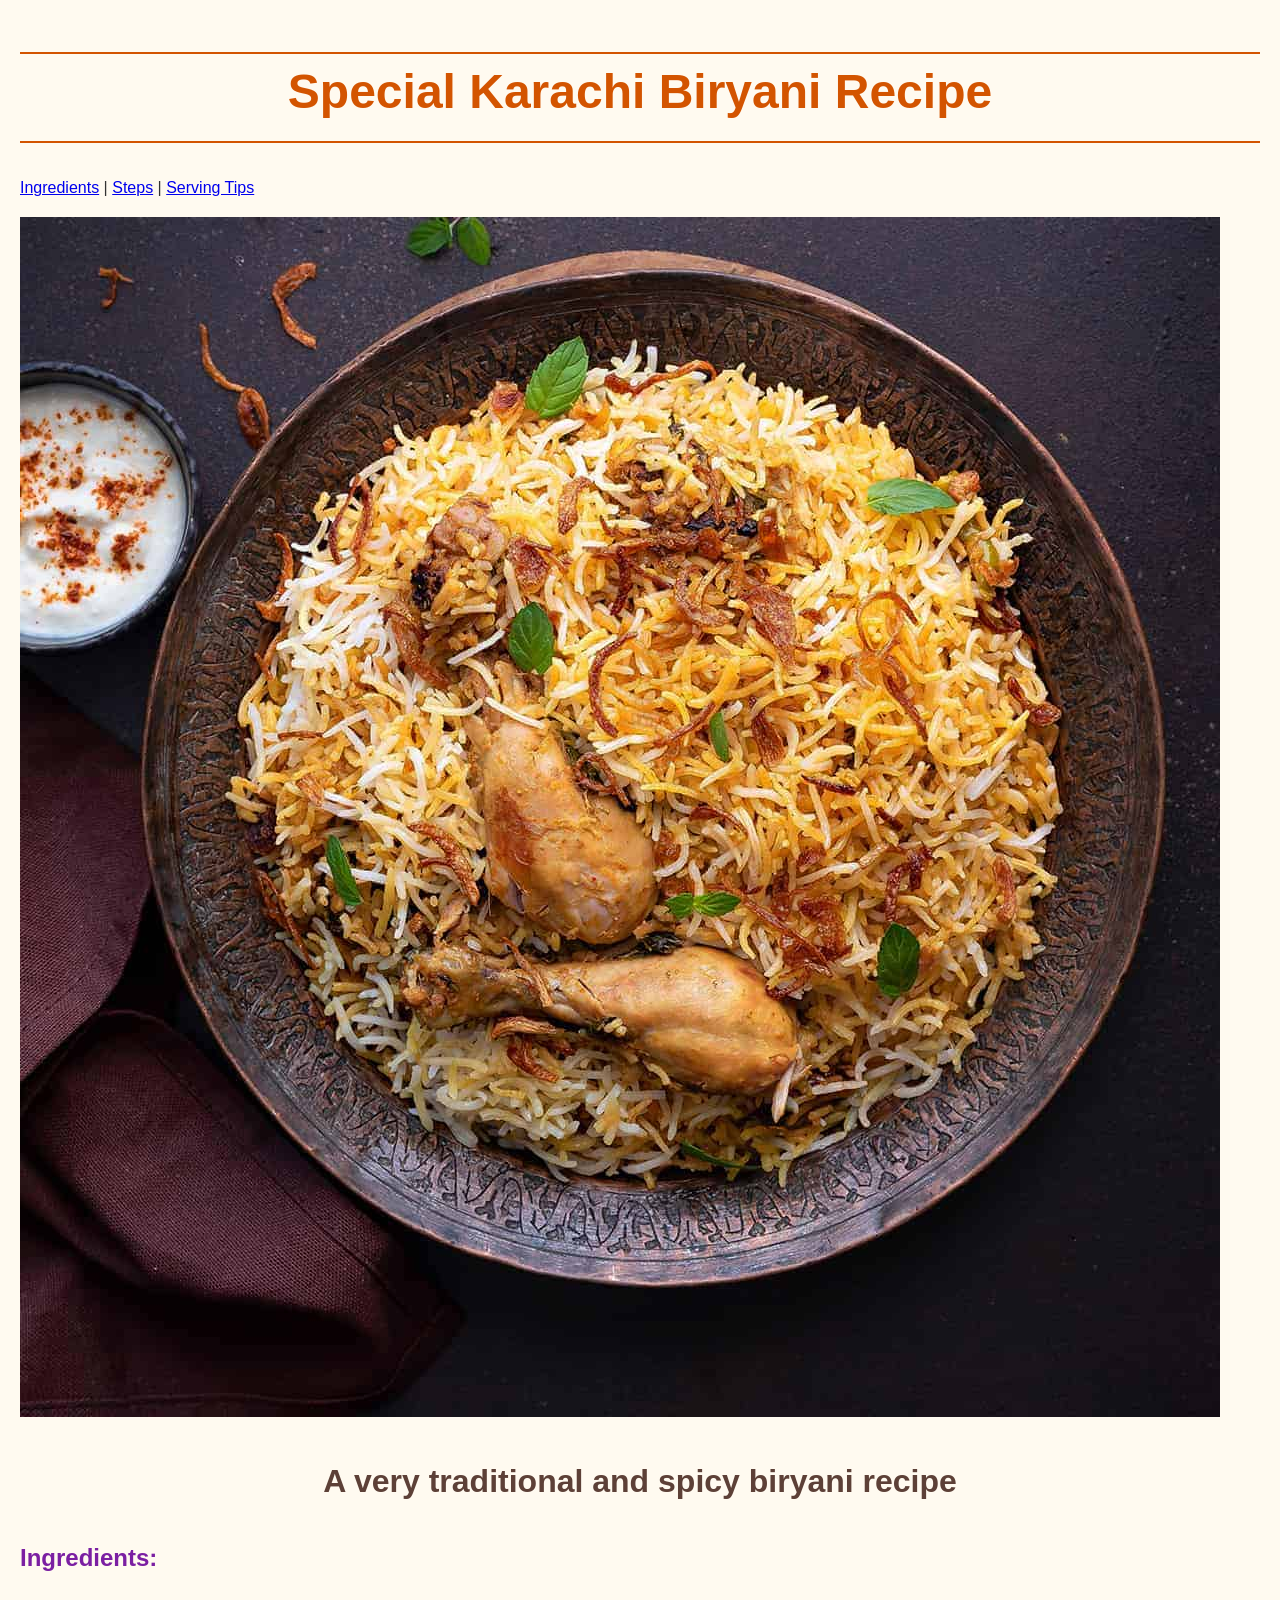
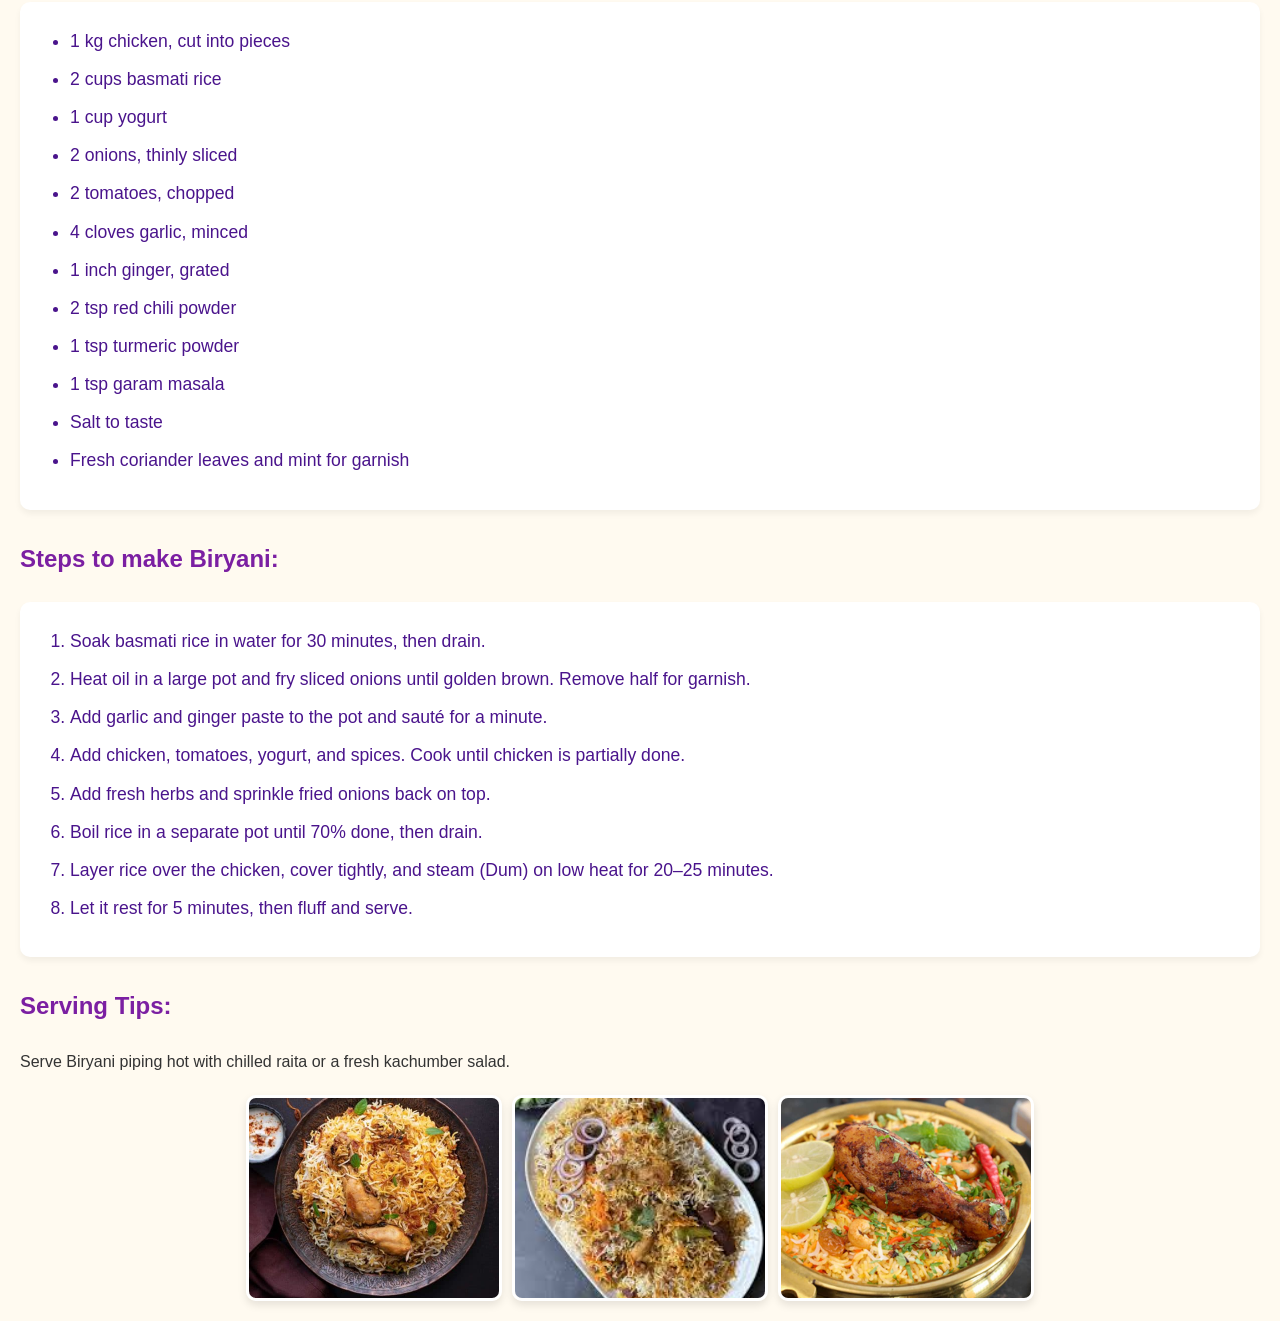
==== index.html @ 7d1d7c85 "without_wave" ====
<!DOCTYPE html>
<html lang="en-US">
<head>
    <title>Special Karachi Biryani Recipe</title>
    <link rel="icon" href="image/smily.jpg" type="image/x-icon">
    <link rel="stylesheet" href="style/style.css">
</head>
<body>
    <h1>Special Karachi Biryani Recipe</h1>
    <p><a href="#ingredients">Ingredients</a> | <a href="#steps">Steps</a> | <a href="#tips">Serving Tips</a></p>   
    <img class="main-img" src="image/Biryani.jpg" alt="Delicious Karachi Biryani"  />
    <p class="subtitle">A very traditional and spicy biryani recipe</p>
    <p id="ingredients" class="section-title">Ingredients:</p>
    <ul>
        <li>1 kg chicken, cut into pieces</li>
        <li>2 cups basmati rice</li>
        <li>1 cup yogurt</li>
        <li>2 onions, thinly sliced</li>
        <li>2 tomatoes, chopped</li>
        <li>4 cloves garlic, minced</li>
        <li>1 inch ginger, grated</li>
        <li>2 tsp red chili powder</li>
        <li>1 tsp turmeric powder</li>
        <li>1 tsp garam masala</li>
        <li>Salt to taste</li>
        <li>Fresh coriander leaves and mint for garnish</li>
    </ul>

    <p id="steps" class="section-title">Steps to make Biryani:</p>
    <ol>
        <li>Soak basmati rice in water for 30 minutes, then drain.</li>
        <li>Heat oil in a large pot and fry sliced onions until golden brown. Remove half for garnish.</li>
        <li>Add garlic and ginger paste to the pot and sauté for a minute.</li>
        <li>Add chicken, tomatoes, yogurt, and spices. Cook until chicken is partially done.</li>
        <li>Add fresh herbs and sprinkle fried onions back on top.</li>
        <li>Boil rice in a separate pot until 70% done, then drain.</li>
        <li>Layer rice over the chicken, cover tightly, and steam (Dum) on low heat for 20–25 minutes.</li>
        <li>Let it rest for 5 minutes, then fluff and serve.</li>
    </ol>

    <p id="tips" class="section-title">Serving Tips:</p>
    <p>Serve Biryani piping hot with chilled raita or a fresh kachumber salad.</p>
    
    <section class="gallery">
        <img src="image/biryani1.jpg" alt="Biryani close up" />
        <img src="image/Biryani2.jpg" alt="Biryani serving" />
        <img src="image/Biryani3.jpg" alt="Biryani top view" />
    </section>
    

</body>
</html>
---- style/style.css ----
body 
    {
    font-family: 'Segoe UI', Tahoma, Geneva, Verdana, sans-serif;
    line-height: 1.6;
    color: #333;
    background-color: #fffaf0; /* Warm white background */
    /* max-width: 800px; */
    margin: 0 auto;
    padding: 20px;
    }
h1 
    {
    color: #d35400; /* Spicy Orange */
    text-align: center;
    font-size: 3em;
    border-top: 2px solid #d35400;
    border-bottom: 2px solid #d35400;
    padding-bottom: 10px;
    }

.subtitle 
    {
    font-size: 2em;
    font-weight: bold;
    text-align: center;
    color: #5d4037;
    }
    /* Lists */
ul, ol 
    {
    font-size: 1.1em;
    color: #4a148c; /* Deep Purple */
    background: #ffffff;
    padding: 25px 50px;
    border-radius: 10px;
    box-shadow: 0 4px 6px rgba(0,0,0,0.05);
    }
li {
    margin-bottom: 10px;
    }
    .gallery 
{
    display: flex;
    gap: 10px;
    justify-content: center;
    flex-wrap: wrap;
    margin-top: 20px;
   }

.section-title 
    {
    font-size: 1.5em;
    font-weight: bold;
    color: #7b1fa2; /* Brown/Plum color */
    margin-top: 30px;
    } */

.main-img 
    {
    width: 5%;
    height: auto;
    display: block;
    margin: 0 auto;
    border-radius: 15px;
    margin-bottom: 20px;
    }

.gallery img {
    width: 250px;
    height: 200px;
    object-fit: cover; 
    border-radius: 10px;
    border: 3px solid #fff;
    box-shadow: 0 4px 8px rgba(0,0,0,0.1);
    }
/* .sidebar 
    {
    width: 200px;
    height: 100vh;
    background: gray;
    display: flex;
    flex-direction: column;
    } */
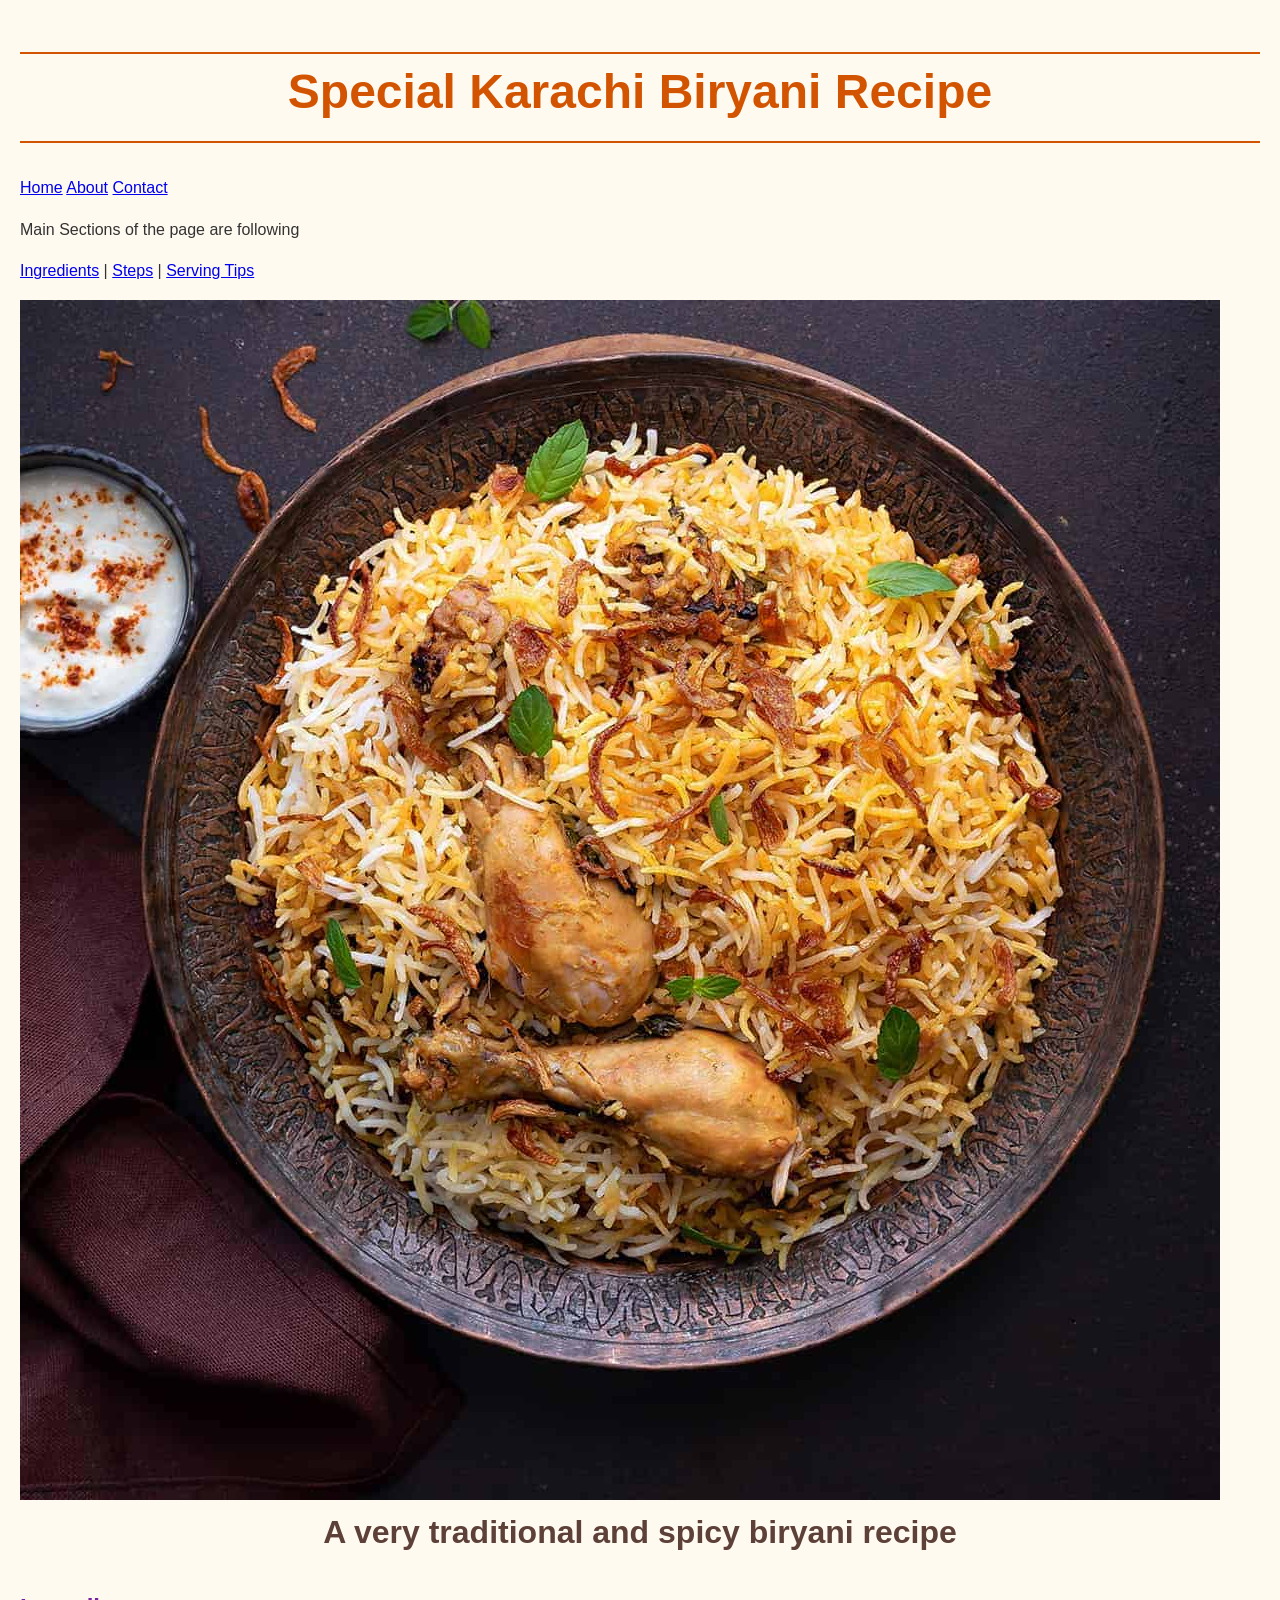
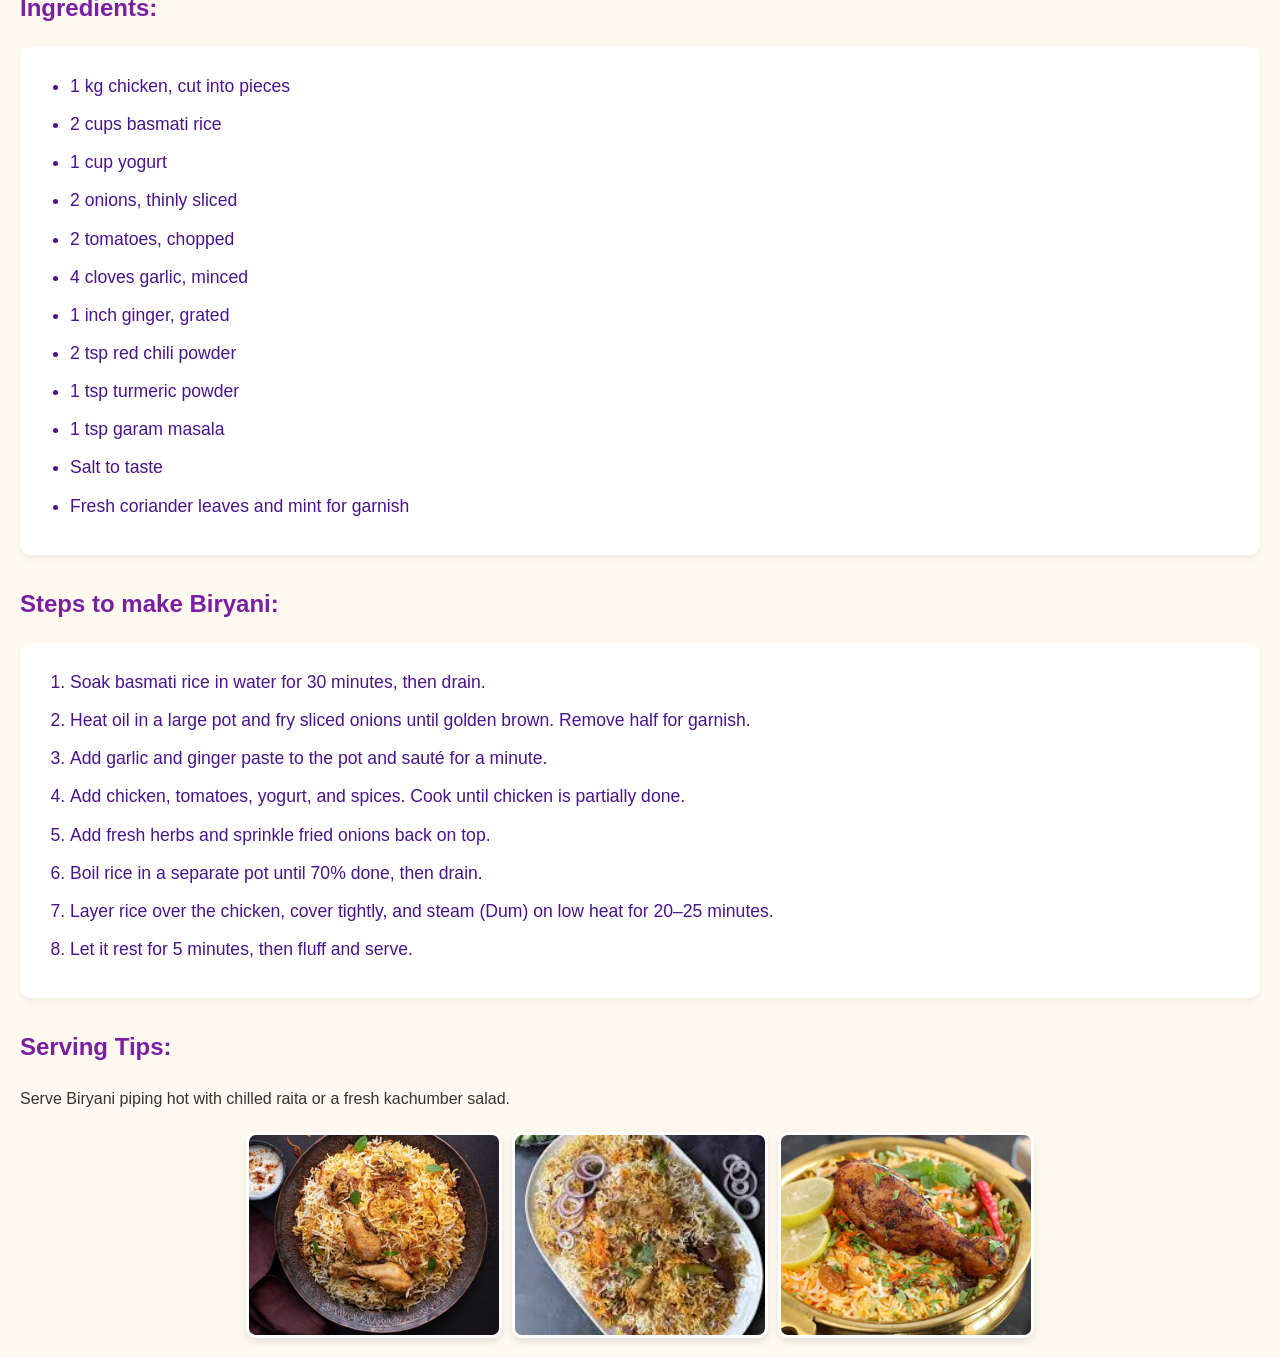
==== commit b9592324: "with-accessibility" ====
--- a/index.html
+++ b/index.html
@@ -1,16 +1,28 @@
 <!DOCTYPE html>
 <html lang="en-US">
 <head>
-    <title>Special Karachi Biryani Recipe</title>
-    <link rel="icon" href="image/smily.jpg" type="image/x-icon">
+    <title>Special Karachi Biryani Recipe alt</title>
+    <link rel="icon" href="image/smily.jpg" type="image/x-icon" alt="favicon of the page" />
     <link rel="stylesheet" href="style/style.css">
 </head>
 <body>
-    <h1>Special Karachi Biryani Recipe</h1>
+    <header>
+        <h1>Special Karachi Biryani Recipe </h1>
+        <nav>
+            <a href="#">Home</a>
+            <a href="#">About</a>
+            <a href="#">Contact</a>
+        </nav>
+    </header>
+
+    <main>
+        <p>Main Sections of the page are following</p>
+    </main>
+    
     <p><a href="#ingredients">Ingredients</a> | <a href="#steps">Steps</a> | <a href="#tips">Serving Tips</a></p>   
     <img class="main-img" src="image/Biryani.jpg" alt="Delicious Karachi Biryani"  />
-    <p class="subtitle">A very traditional and spicy biryani recipe</p>
-    <p id="ingredients" class="section-title">Ingredients:</p>
+    <figcaption class="subtitle">A very traditional and spicy biryani recipe</figcaption>
+    <h2 id="ingredients" class="section-title">Ingredients:</h2>
     <ul>
         <li>1 kg chicken, cut into pieces</li>
         <li>2 cups basmati rice</li>
@@ -26,7 +38,7 @@
         <li>Fresh coriander leaves and mint for garnish</li>
     </ul>
 
-    <p id="steps" class="section-title">Steps to make Biryani:</p>
+    <h2 id="steps" class="section-title">Steps to make Biryani:</h2>
     <ol>
         <li>Soak basmati rice in water for 30 minutes, then drain.</li>
         <li>Heat oil in a large pot and fry sliced onions until golden brown. Remove half for garnish.</li>
@@ -38,7 +50,7 @@
         <li>Let it rest for 5 minutes, then fluff and serve.</li>
     </ol>
 
-    <p id="tips" class="section-title">Serving Tips:</p>
+    <h2 id="tips" class="section-title">Serving Tips:</h2>
     <p>Serve Biryani piping hot with chilled raita or a fresh kachumber salad.</p>
     
     <section class="gallery">
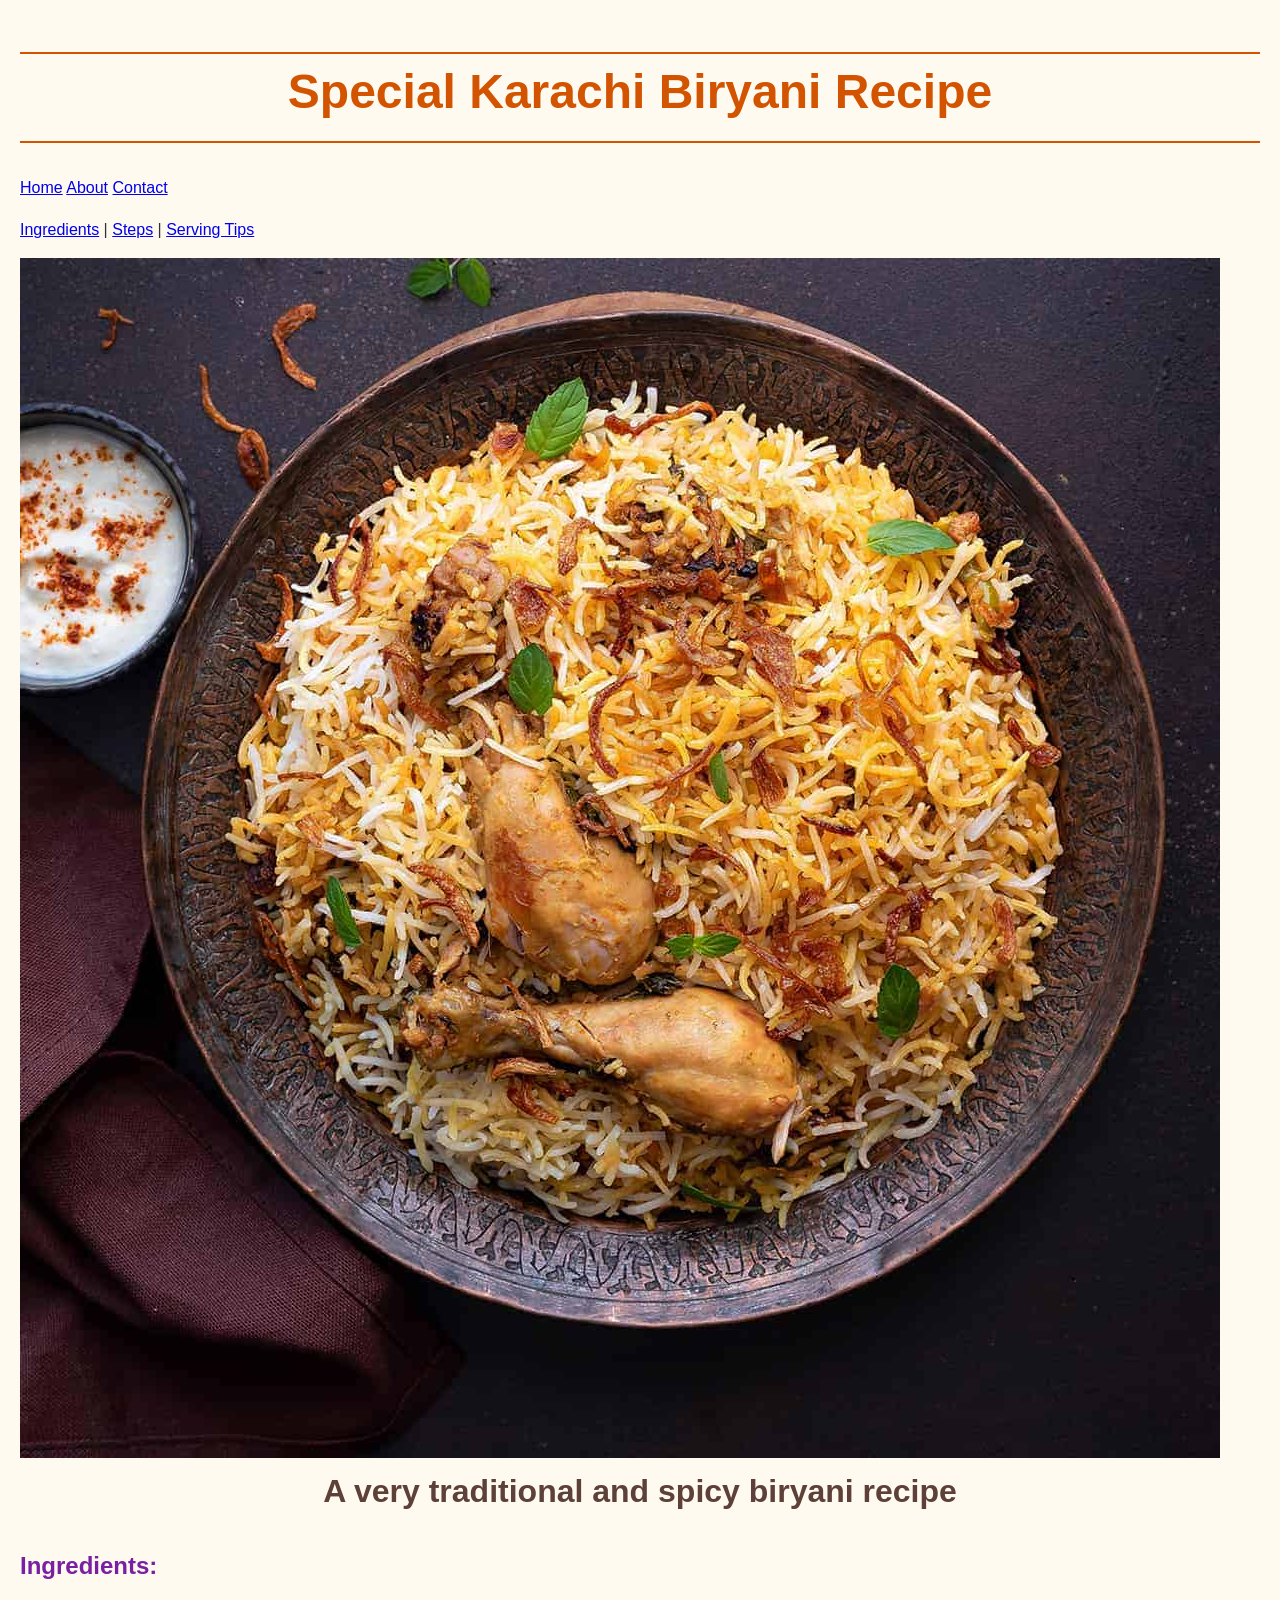
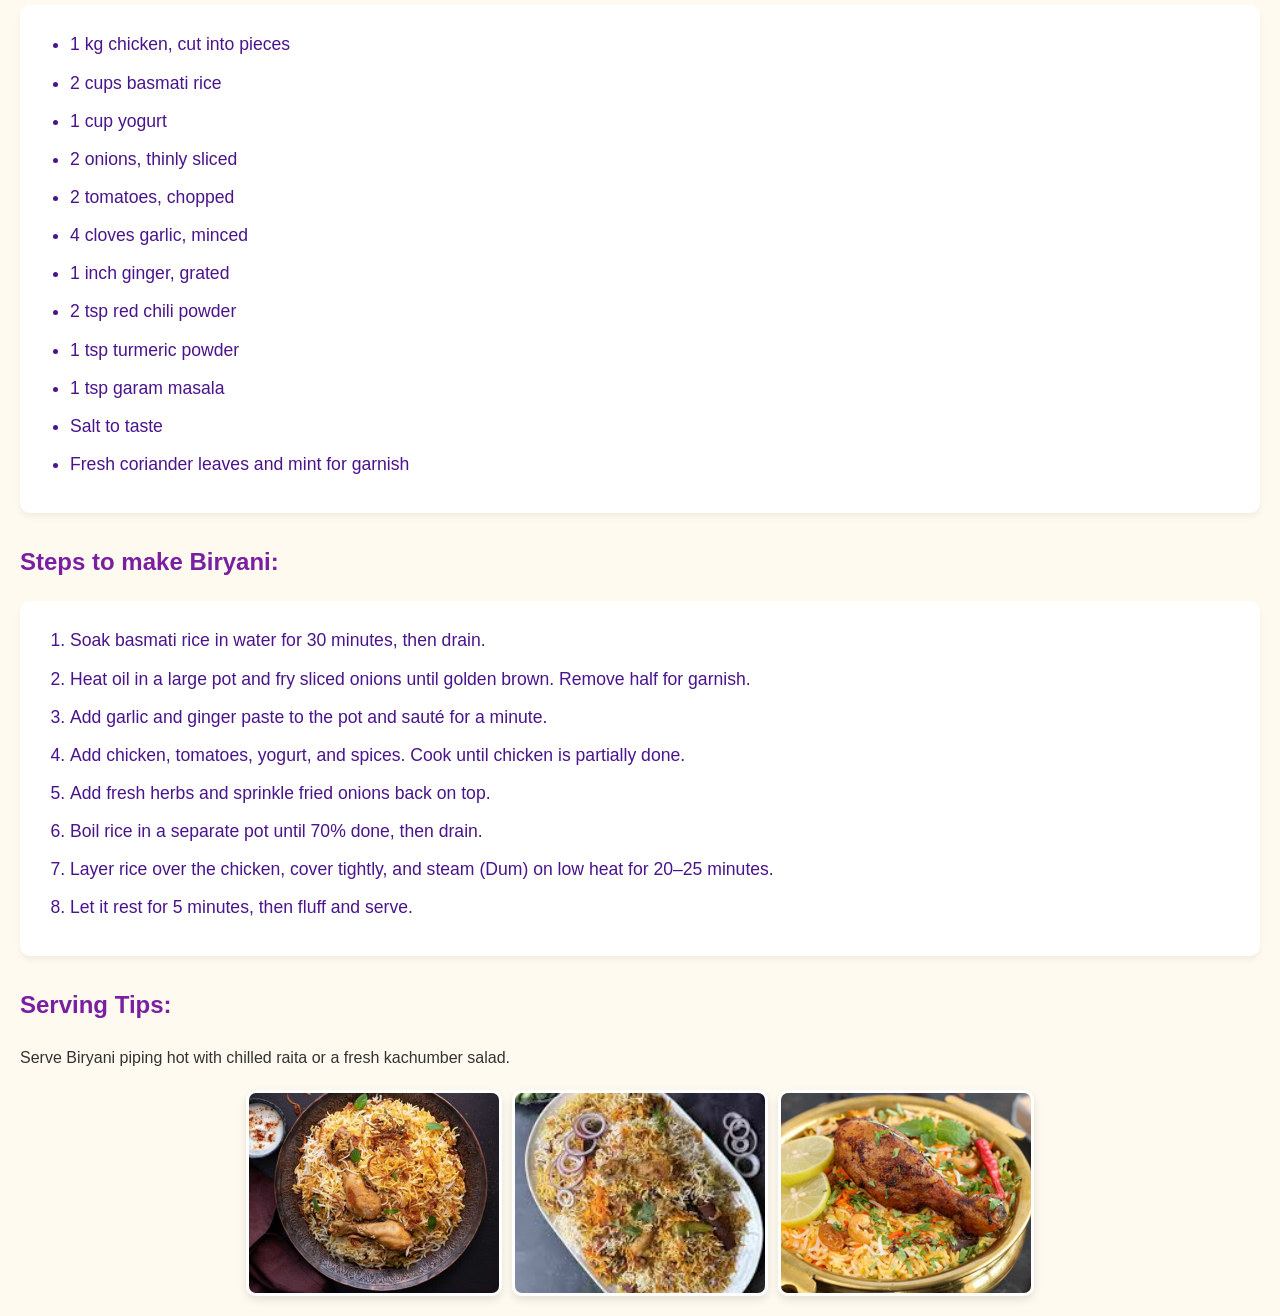
==== commit ba635fc9: "My firstcommit" ====
--- a/index.html
+++ b/index.html
@@ -15,12 +15,12 @@
         </nav>
     </header>
 
-    <main>
+    <!-- <main>
         <p>Main Sections of the page are following</p>
-    </main>
+    </main> -->
     
     <p><a href="#ingredients">Ingredients</a> | <a href="#steps">Steps</a> | <a href="#tips">Serving Tips</a></p>   
-    <img class="main-img" src="image/Biryani.jpg" alt="Delicious Karachi Biryani"  />
+    <img class="main-img" src="image/Biryani.jpg" alt="Delicious Karachi Biryani" />
     <figcaption class="subtitle">A very traditional and spicy biryani recipe</figcaption>
     <h2 id="ingredients" class="section-title">Ingredients:</h2>
     <ul>
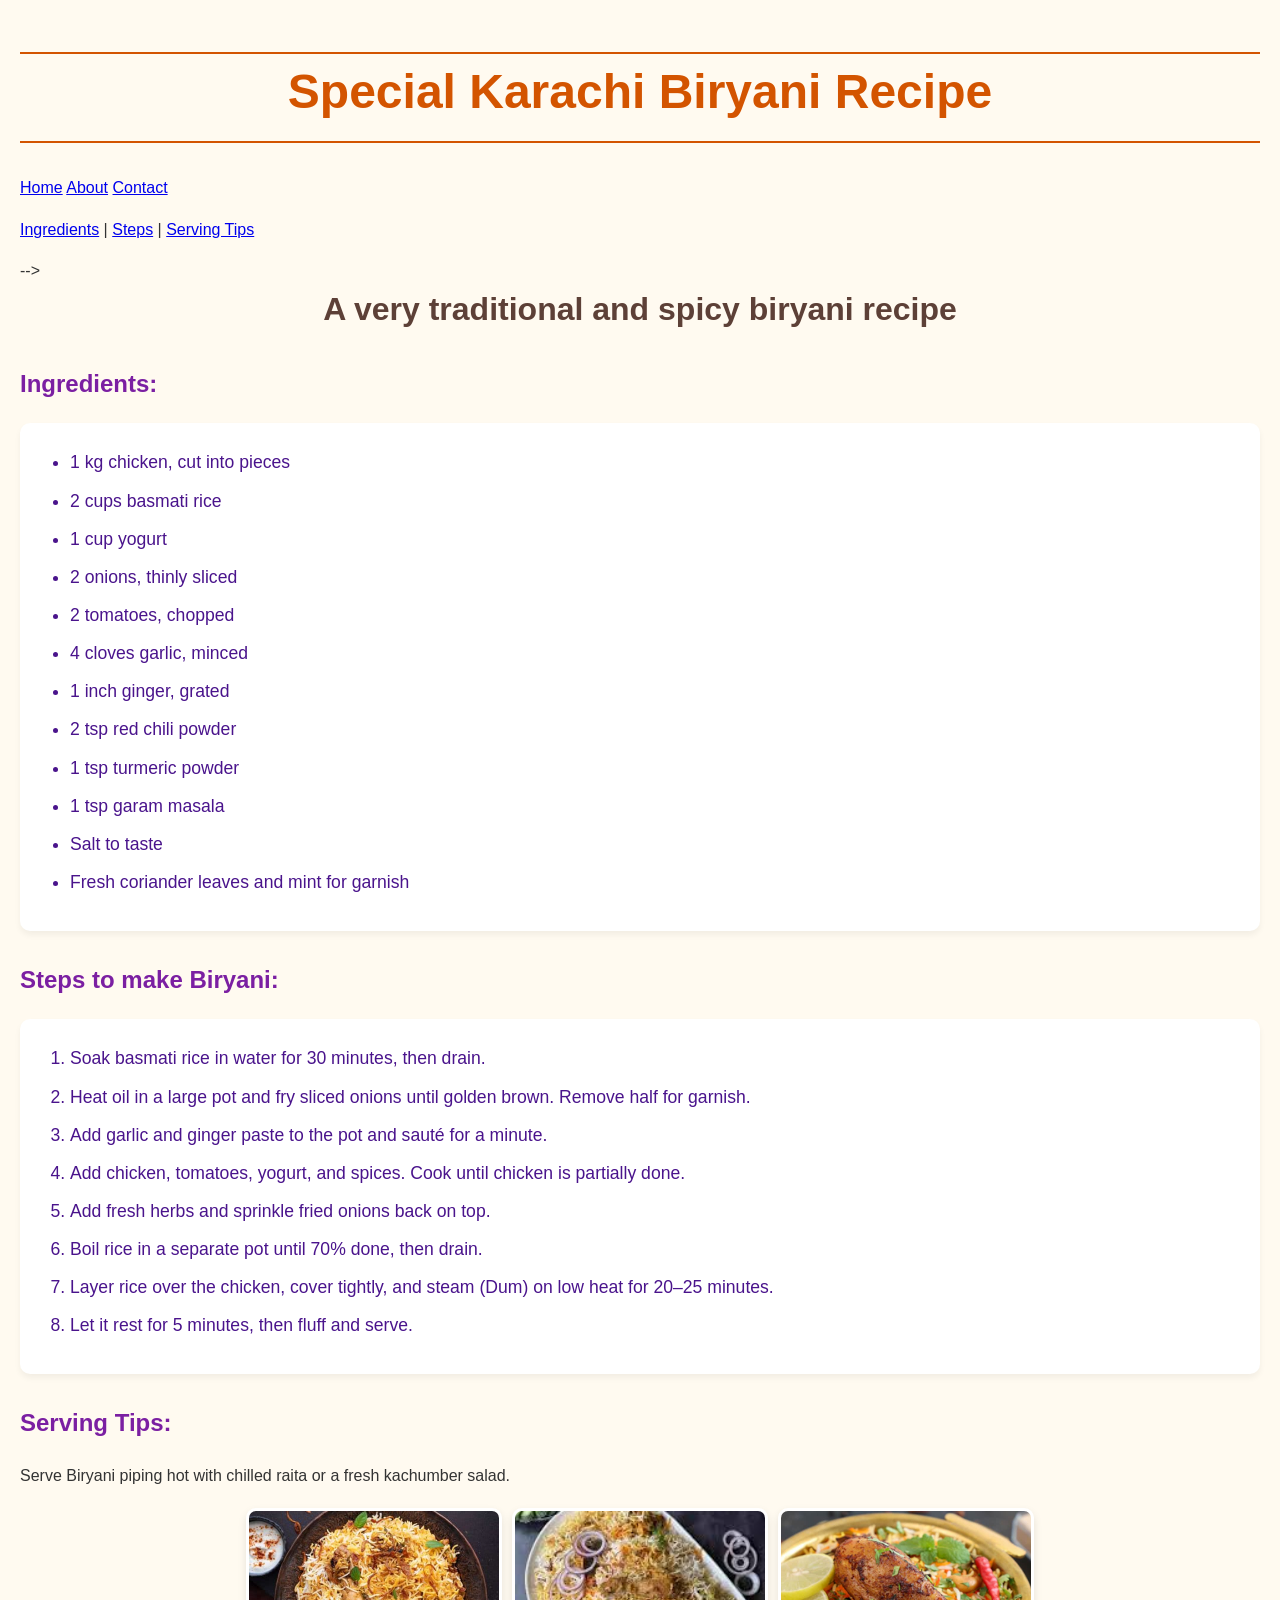
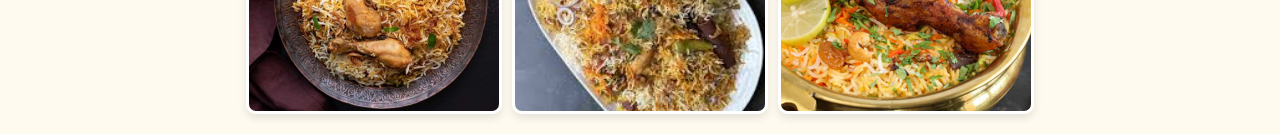
==== commit 9e47577b: "commit1" ====
--- a/index.html
+++ b/index.html
@@ -2,6 +2,8 @@
 <html lang="en-US">
 <head>
     <title>Special Karachi Biryani Recipe alt</title>
+    <meta charset="UTF-8">
+    <meta name="viewport" content="width=device-width, initial-scale=1.0">
     <link rel="icon" href="image/smily.jpg" type="image/x-icon" alt="favicon of the page" />
     <link rel="stylesheet" href="style/style.css">
 </head>
@@ -19,8 +21,7 @@
         <p>Main Sections of the page are following</p>
     </main> -->
     
-    <p><a href="#ingredients">Ingredients</a> | <a href="#steps">Steps</a> | <a href="#tips">Serving Tips</a></p>   
-    <img class="main-img" src="image/Biryani.jpg" alt="Delicious Karachi Biryani" />
+    <p><a href="#ingredients">Ingredients</a> | <a href="#steps">Steps</a> | <a href="#tips">Serving Tips</a></p>    -->
     <figcaption class="subtitle">A very traditional and spicy biryani recipe</figcaption>
     <h2 id="ingredients" class="section-title">Ingredients:</h2>
     <ul>
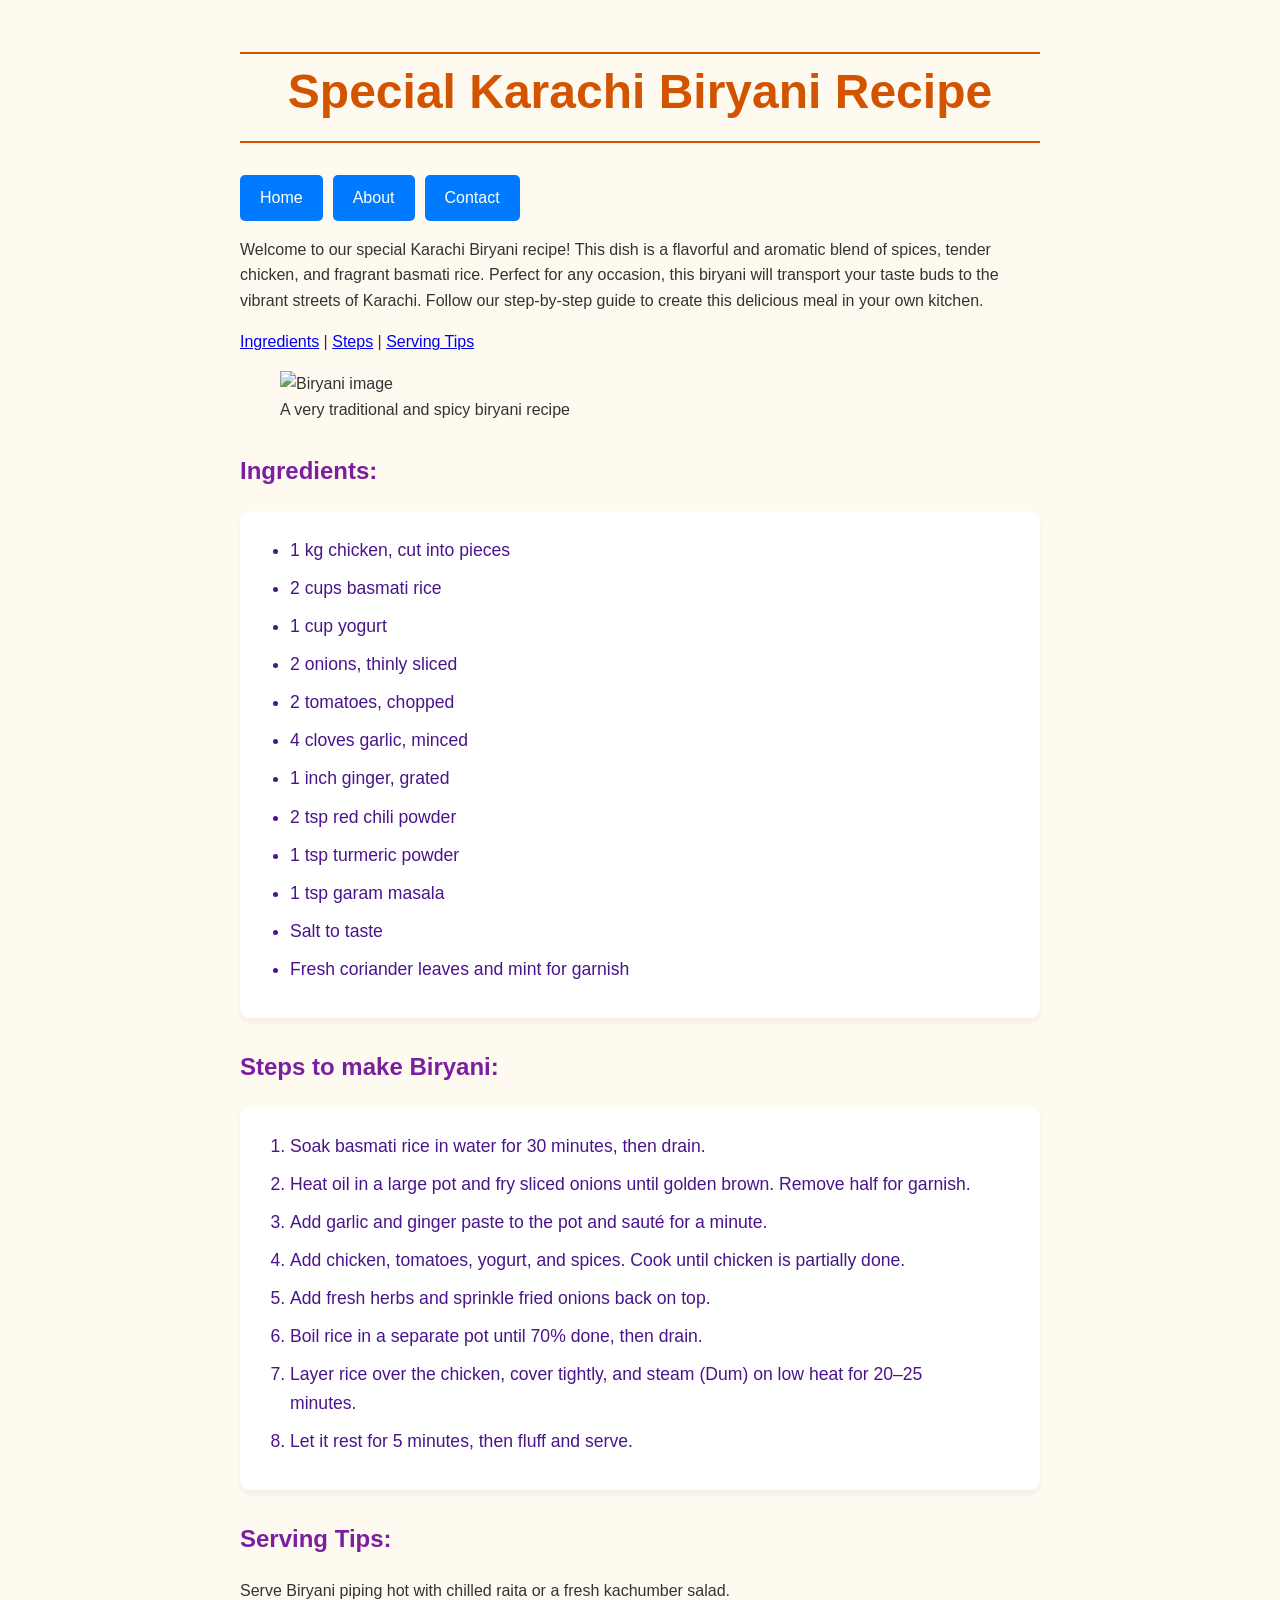
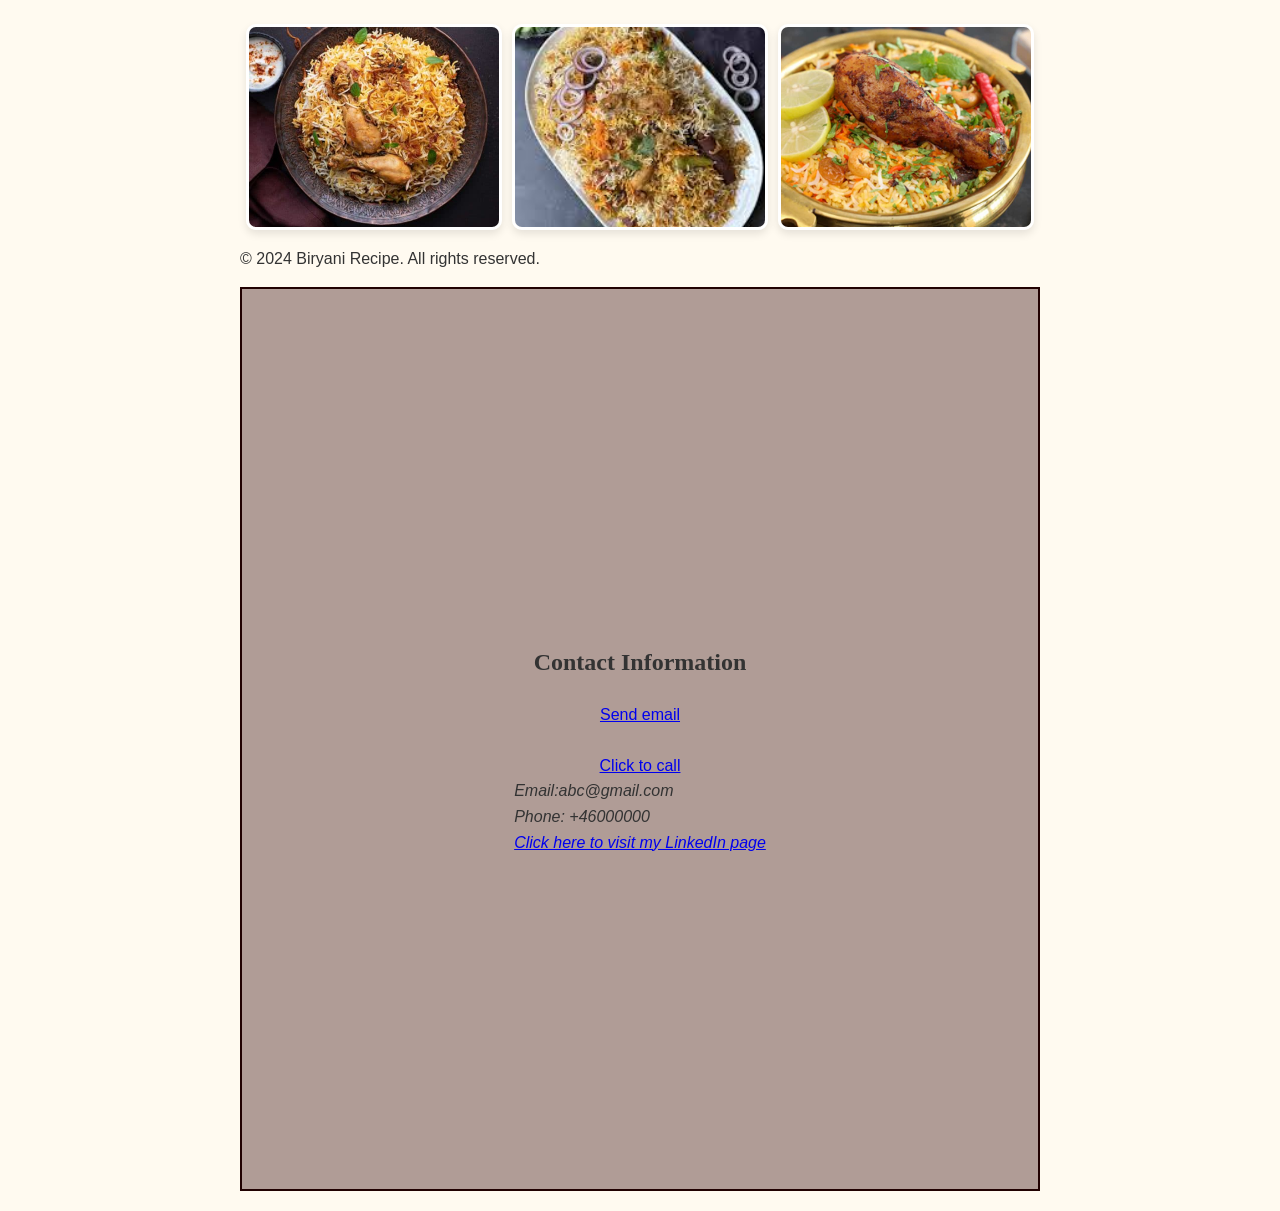
==== commit bb65cbac: "22-5-2024, 12:00 PM" ====
--- a/index.html
+++ b/index.html
@@ -3,26 +3,34 @@
 <head>
     <title>Special Karachi Biryani Recipe alt</title>
     <meta charset="UTF-8">
+
     <meta name="viewport" content="width=device-width, initial-scale=1.0">
     <link rel="icon" href="image/smily.jpg" type="image/x-icon" alt="favicon of the page" />
     <link rel="stylesheet" href="style/style.css">
 </head>
+
 <body>
     <header>
         <h1>Special Karachi Biryani Recipe </h1>
-        <nav>
+        <nav aria-label="Main navigation">
             <a href="#">Home</a>
             <a href="#">About</a>
             <a href="#">Contact</a>
         </nav>
     </header>
 
-    <!-- <main>
-        <p>Main Sections of the page are following</p>
-    </main> -->
+<main>
+    <section class="introduction">
+        <p>Welcome to our special Karachi Biryani recipe! This dish is a flavorful and aromatic blend of spices, tender chicken, and fragrant basmati rice. Perfect for any occasion, this biryani will transport your taste buds to the vibrant streets of Karachi. Follow our step-by-step guide to create this delicious meal in your own kitchen.</p>
+    <p><a href="#ingredients">Ingredients</a> | <a href="#steps">Steps</a> | <a href="#tips">Serving Tips</a></p>    
     
-    <p><a href="#ingredients">Ingredients</a> | <a href="#steps">Steps</a> | <a href="#tips">Serving Tips</a></p>    -->
-    <figcaption class="subtitle">A very traditional and spicy biryani recipe</figcaption>
+    <figure>
+        <img class="main-image" src="image/biryani.jpg" alt="Biryani image">
+        <figcaption> A very traditional and spicy biryani recipe </figcaption>
+    </figure>
+    </section>
+ </main>   
+  <section>
     <h2 id="ingredients" class="section-title">Ingredients:</h2>
     <ul>
         <li>1 kg chicken, cut into pieces</li>
@@ -38,18 +46,20 @@
         <li>Salt to taste</li>
         <li>Fresh coriander leaves and mint for garnish</li>
     </ul>
-
-    <h2 id="steps" class="section-title">Steps to make Biryani:</h2>
-    <ol>
-        <li>Soak basmati rice in water for 30 minutes, then drain.</li>
-        <li>Heat oil in a large pot and fry sliced onions until golden brown. Remove half for garnish.</li>
-        <li>Add garlic and ginger paste to the pot and sauté for a minute.</li>
-        <li>Add chicken, tomatoes, yogurt, and spices. Cook until chicken is partially done.</li>
-        <li>Add fresh herbs and sprinkle fried onions back on top.</li>
-        <li>Boil rice in a separate pot until 70% done, then drain.</li>
-        <li>Layer rice over the chicken, cover tightly, and steam (Dum) on low heat for 20–25 minutes.</li>
-        <li>Let it rest for 5 minutes, then fluff and serve.</li>
-    </ol>
+  </section>  
+  <section></section>
+        <h2 id="steps" class="section-title">Steps to make Biryani:</h2>
+        <ol>
+            <li>Soak basmati rice in water for 30 minutes, then drain.</li>
+            <li>Heat oil in a large pot and fry sliced onions until golden brown. Remove half for garnish.</li>
+            <li>Add garlic and ginger paste to the pot and sauté for a minute.</li>
+            <li>Add chicken, tomatoes, yogurt, and spices. Cook until chicken is partially done.</li>
+            <li>Add fresh herbs and sprinkle fried onions back on top.</li>
+            <li>Boil rice in a separate pot until 70% done, then drain.</li>
+            <li>Layer rice over the chicken, cover tightly, and steam (Dum) on low heat for 20–25 minutes.</li>
+            <li>Let it rest for 5 minutes, then fluff and serve.</li>
+        </ol>
+    </section>
 
     <h2 id="tips" class="section-title">Serving Tips:</h2>
     <p>Serve Biryani piping hot with chilled raita or a fresh kachumber salad.</p>
@@ -60,6 +70,18 @@
         <img src="image/Biryani3.jpg" alt="Biryani top view" />
     </section>
     
-
+    <footer>
+        <p>&copy; 2024 Biryani Recipe. All rights reserved.</p>
+        <div class="mycontainer">   
+        <h2 style= "font-family:serif;">Contact Information</h2>
+                <a href="mailto:abc@gmail.com"> Send email</a><br>
+                <a href="tel:+46000000000">Click to call</a>            
+                <address>
+                    Email:abc@gmail.com<br>
+                    Phone: +46000000
+                    <a href="https://www.linkedin.com/in/ashahsana/" target="_blank"> <br>Click here to visit my LinkedIn page </a> <!-- a tag se hum link create karte hain. href attribute me hum link ka url dete hain. target="_blank" se link new tab me open hota hai.-->
+                </address>
+            </div>
+    </footer>
 </body>
 </html>
--- a/style/style.css
+++ b/style/style.css
@@ -4,8 +4,8 @@
     line-height: 1.6;
     color: #333;
     background-color: #fffaf0; /* Warm white background */
-    /* max-width: 800px; */
-    margin: 0 auto;
+    max-width: 800px; 
+    margin: 0 auto; 
     padding: 20px;
     }
 h1 
@@ -53,7 +53,7 @@
     font-weight: bold;
     color: #7b1fa2; /* Brown/Plum color */
     margin-top: 30px;
-    } */
+    } 
 
 .main-img 
     {
@@ -73,6 +73,33 @@
     border: 3px solid #fff;
     box-shadow: 0 4px 8px rgba(0,0,0,0.1);
     }
+nav {
+    display: flex;
+    gap: 10px; /* space between buttons */
+}
+
+nav a {
+    text-decoration: none;
+    padding: 10px 20px;
+    background-color: #007bff;
+    color: white;
+    border-radius: 5px;
+    display: inline-block;
+}
+
+nav a:hover {
+    background-color: #0056b3;
+}
+.mycontainer {
+display: flex;
+  flex-direction: column;
+  align-items: center;
+  justify-content: center;
+  height: 100vh;
+background-color: #b09c96;   
+ overflow: hidden;
+  border: 2px solid #210101;
+}
 /* .sidebar 
     {
     width: 200px;
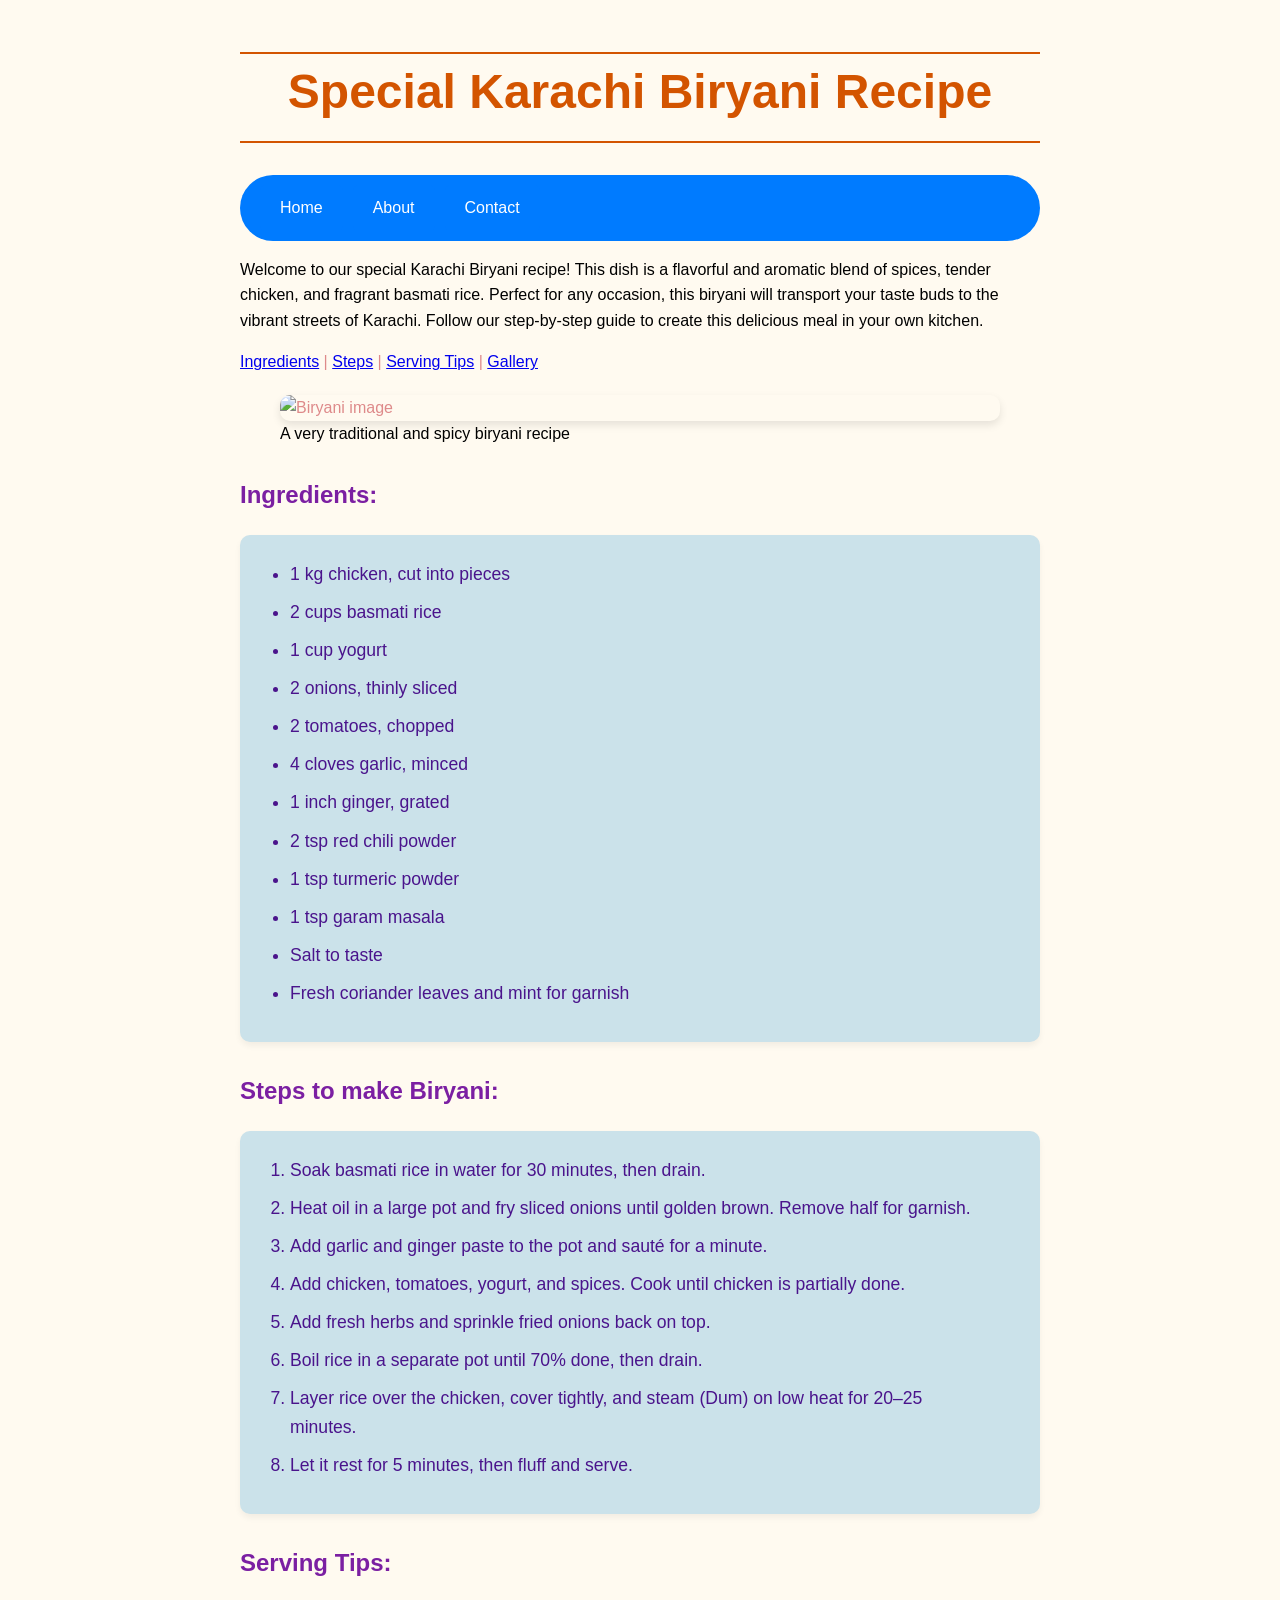
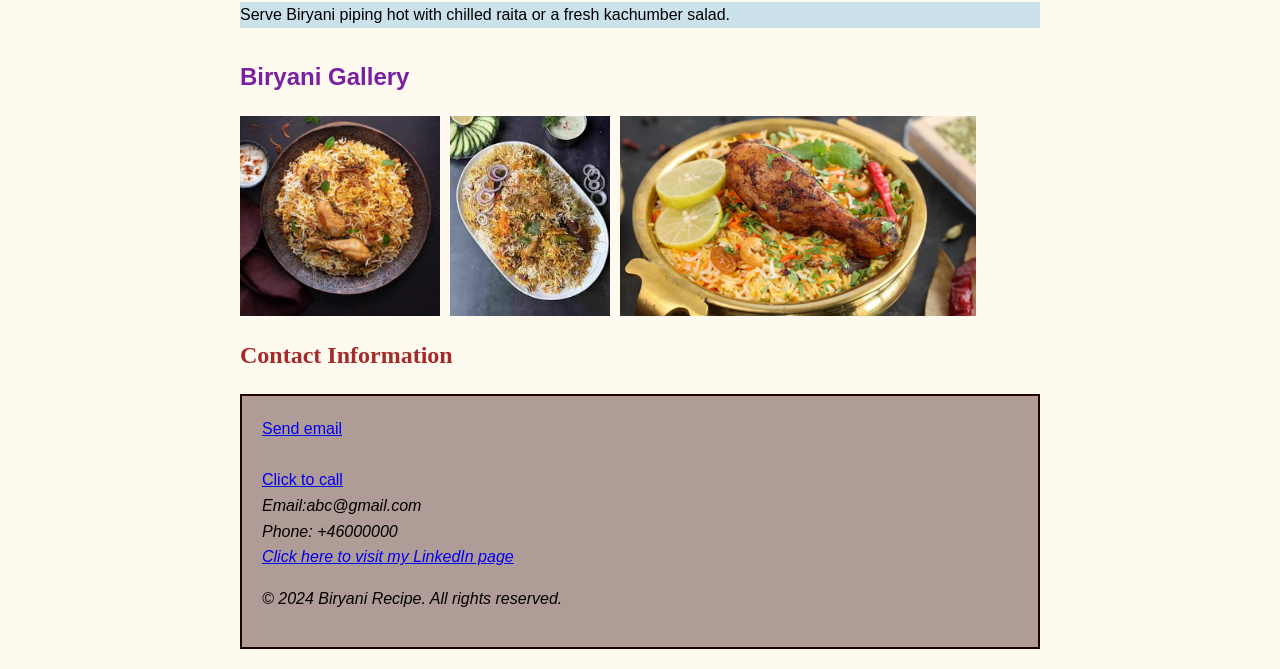
==== commit a65ea341: "25-5-2026 15:20" ====
--- a/index.html
+++ b/index.html
@@ -3,16 +3,13 @@
 <head>
     <title>Special Karachi Biryani Recipe alt</title>
     <meta charset="UTF-8">
-
-    <meta name="viewport" content="width=device-width, initial-scale=1.0">
-    <link rel="icon" href="image/smily.jpg" type="image/x-icon" alt="favicon of the page" />
+    <link rel="icon" href="image/smily.jpg" type="image/x-icon"/>
     <link rel="stylesheet" href="style/style.css">
-</head>
-
+    </head>
 <body>
     <header>
         <h1>Special Karachi Biryani Recipe </h1>
-        <nav aria-label="Main navigation">
+        <nav aria-label="Main navigation" class="oval-nav">
             <a href="#">Home</a>
             <a href="#">About</a>
             <a href="#">Contact</a>
@@ -20,34 +17,30 @@
     </header>
 
 <main>
-    <section class="introduction">
-        <p>Welcome to our special Karachi Biryani recipe! This dish is a flavorful and aromatic blend of spices, tender chicken, and fragrant basmati rice. Perfect for any occasion, this biryani will transport your taste buds to the vibrant streets of Karachi. Follow our step-by-step guide to create this delicious meal in your own kitchen.</p>
-    <p><a href="#ingredients">Ingredients</a> | <a href="#steps">Steps</a> | <a href="#tips">Serving Tips</a></p>    
-    
-    <figure>
-        <img class="main-image" src="image/biryani.jpg" alt="Biryani image">
-        <figcaption> A very traditional and spicy biryani recipe </figcaption>
-    </figure>
-    </section>
- </main>   
+        <p style="color: black;">Welcome to our special Karachi Biryani recipe! This dish is a flavorful and aromatic blend of spices, tender chicken, and fragrant basmati rice. Perfect for any occasion, this biryani will transport your taste buds to the vibrant streets of Karachi. Follow our step-by-step guide to create this delicious meal in your own kitchen.</p>
+        <p> <a href="#ingredients">Ingredients</a> | <a href="#steps">Steps</a> | <a href="#tips">Serving Tips</a> | <a href="#Biryani-Gallery">Gallery</a> </p>    
+            <figure>
+                <img class="main-image" src="image/biryani.jpg" alt="Biryani image">
+                <figcaption style="color: black;"> A very traditional and spicy biryani recipe </figcaption>
+            </figure>  
+    <section>
+     <h2 id="ingredients" class="section-title">Ingredients:</h2>
+        <ul>
+            <li>1 kg chicken, cut into pieces</li>
+            <li>2 cups basmati rice</li>
+            <li>1 cup yogurt</li>
+            <li>2 onions, thinly sliced</li>
+            <li>2 tomatoes, chopped</li>
+            <li>4 cloves garlic, minced</li>
+            <li>1 inch ginger, grated</li>
+            <li>2 tsp red chili powder</li>
+            <li>1 tsp turmeric powder</li>
+            <li>1 tsp garam masala</li>
+            <li>Salt to taste</li>
+            <li>Fresh coriander leaves and mint for garnish</li>
+        </ul>
+  </section>  
   <section>
-    <h2 id="ingredients" class="section-title">Ingredients:</h2>
-    <ul>
-        <li>1 kg chicken, cut into pieces</li>
-        <li>2 cups basmati rice</li>
-        <li>1 cup yogurt</li>
-        <li>2 onions, thinly sliced</li>
-        <li>2 tomatoes, chopped</li>
-        <li>4 cloves garlic, minced</li>
-        <li>1 inch ginger, grated</li>
-        <li>2 tsp red chili powder</li>
-        <li>1 tsp turmeric powder</li>
-        <li>1 tsp garam masala</li>
-        <li>Salt to taste</li>
-        <li>Fresh coriander leaves and mint for garnish</li>
-    </ul>
-  </section>  
-  <section></section>
         <h2 id="steps" class="section-title">Steps to make Biryani:</h2>
         <ol>
             <li>Soak basmati rice in water for 30 minutes, then drain.</li>
@@ -62,24 +55,25 @@
     </section>
 
     <h2 id="tips" class="section-title">Serving Tips:</h2>
-    <p>Serve Biryani piping hot with chilled raita or a fresh kachumber salad.</p>
-    
-    <section class="gallery">
+    <p style="text-align: justify; color: black;background: #cbe2ea;">Serve Biryani piping hot with chilled raita or a fresh kachumber salad.</p>
+
+    <h2 id="Biryani-Gallery"  class="section-title">Biryani Gallery</h2>
+    <section class="gallery-image">
         <img src="image/biryani1.jpg" alt="Biryani close up" />
         <img src="image/Biryani2.jpg" alt="Biryani serving" />
         <img src="image/Biryani3.jpg" alt="Biryani top view" />
     </section>
-    
+</main>   
     <footer>
-        <p>&copy; 2024 Biryani Recipe. All rights reserved.</p>
+       <h2 style= "font-family:serif; color: brown;">Contact Information</h2>
         <div class="mycontainer">   
-        <h2 style= "font-family:serif;">Contact Information</h2>
                 <a href="mailto:abc@gmail.com"> Send email</a><br>
                 <a href="tel:+46000000000">Click to call</a>            
-                <address>
+                <address style="color: black;">
                     Email:abc@gmail.com<br>
                     Phone: +46000000
-                    <a href="https://www.linkedin.com/in/ashahsana/" target="_blank"> <br>Click here to visit my LinkedIn page </a> <!-- a tag se hum link create karte hain. href attribute me hum link ka url dete hain. target="_blank" se link new tab me open hota hai.-->
+                    <a href="https://www.linkedin.com/in/ashahsana/" target="_blank" rel="noopener noreferrer"> <br>Click here to visit my LinkedIn page </a> 
+                    <p>&copy; 2024 Biryani Recipe. All rights reserved.</p>
                 </address>
             </div>
     </footer>
--- a/style/style.css
+++ b/style/style.css
@@ -2,15 +2,15 @@
     {
     font-family: 'Segoe UI', Tahoma, Geneva, Verdana, sans-serif;
     line-height: 1.6;
-    color: #333;
-    background-color: #fffaf0; /* Warm white background */
+    color: #de8a8a;
+    background-color: #fffaf0;
     max-width: 800px; 
     margin: 0 auto; 
     padding: 20px;
     }
 h1 
     {
-    color: #d35400; /* Spicy Orange */
+    color: #d35400; 
     text-align: center;
     font-size: 3em;
     border-top: 2px solid #d35400;
@@ -30,7 +30,7 @@
     {
     font-size: 1.1em;
     color: #4a148c; /* Deep Purple */
-    background: #ffffff;
+    background: #cbe2ea;
     padding: 25px 50px;
     border-radius: 10px;
     box-shadow: 0 4px 6px rgba(0,0,0,0.05);
@@ -38,12 +38,12 @@
 li {
     margin-bottom: 10px;
     }
-    .gallery 
-{
-    display: flex;
+.gallery-image
+    {
     gap: 10px;
-    justify-content: center;
-    flex-wrap: wrap;
+    width: 100%;
+    height: 200px;
+    display:flex;
     margin-top: 20px;
    }
 
@@ -51,28 +51,21 @@
     {
     font-size: 1.5em;
     font-weight: bold;
-    color: #7b1fa2; /* Brown/Plum color */
+    color: #7b1fa2;
     margin-top: 30px;
     } 
 
-.main-img 
+.main-image 
     {
-    width: 5%;
+    width: 100%;
     height: auto;
     display: block;
     margin: 0 auto;
-    border-radius: 15px;
-    margin-bottom: 20px;
-    }
+        border-radius: 10px;
+        box-shadow: 0 4px 8px rgba(0,0,0,0.1);
+        margin-top: 20px; 
+    } 
 
-.gallery img {
-    width: 250px;
-    height: 200px;
-    object-fit: cover; 
-    border-radius: 10px;
-    border: 3px solid #fff;
-    box-shadow: 0 4px 8px rgba(0,0,0,0.1);
-    }
 nav {
     display: flex;
     gap: 10px; /* space between buttons */
@@ -90,21 +83,19 @@
 nav a:hover {
     background-color: #0056b3;
 }
+.oval-nav {
+    display: flex;
+    gap: 10px;
+    background-color: #007bff;
+    padding: 10px 20px;
+    border-radius: 50px;   /* 🔥 makes oval shape */
+}
 .mycontainer {
 display: flex;
   flex-direction: column;
-  align-items: center;
-  justify-content: center;
-  height: 100vh;
+  align-items: left;
+  padding: 20px;    
 background-color: #b09c96;   
  overflow: hidden;
   border: 2px solid #210101;
-}
-/* .sidebar 
-    {
-    width: 200px;
-    height: 100vh;
-    background: gray;
-    display: flex;
-    flex-direction: column;
-    } */+}
